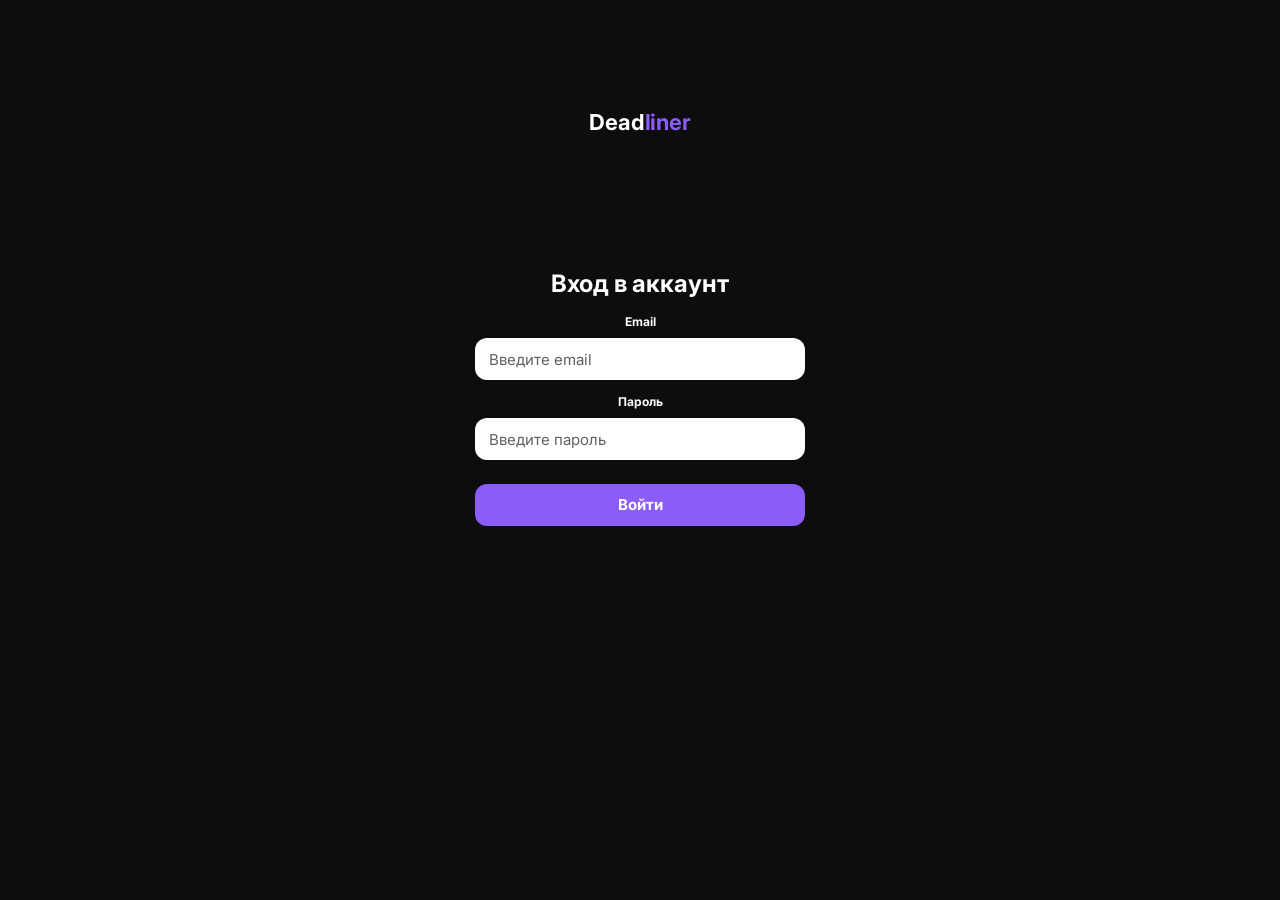
==== index.html @ 0d0ff1cd "Add files via upload" ====
<!DOCTYPE html>
<html lang="ru">
<head>
<meta charset="UTF-8">
<meta name="viewport" content="width=device-width, initial-scale=1">
<title>Deadliner — Вход</title>
<link rel="preconnect" href="https://fonts.googleapis.com">
<link rel="preconnect" href="https://fonts.gstatic.com" crossorigin>
<link href="https://fonts.googleapis.com/css2?family=Inter:wght@400;500;700&display=swap" rel="stylesheet">
<link rel="stylesheet" href="css/style.css">
</head>
<body>
<main class="auth">
  <div class="logo">Dead<span>liner</span></div>
  <form class="auth-form" id="login" novalidate>
    <h1>Вход в аккаунт</h1>
    <label class="field"><span>Email</span>
      <input class="input" id="email" type="email" placeholder="Введите email" autocomplete="email"></label>
    <label class="field"><span>Пароль</span>
      <input class="input" id="password" type="password" placeholder="Введите пароль" autocomplete="current-password"></label>
    <button class="btn" type="submit">Войти</button>
    <p class="error" id="error" role="alert"></p>
  </form>
</main>
<script src="js/app.js"></script>
</body>
</html>
---- css/style.css ----
:root{
  --black:#0D0D0F; --white:#FFFFFF; --violet:#8B5CF6;
  --bg:var(--black); --fg:var(--white);
  --line:color-mix(in srgb,var(--fg) 45%,transparent);
  --radius:12px;
}
[data-theme="light"]{--bg:var(--white);--fg:var(--black)}
*{box-sizing:border-box;margin:0;padding:0}
html{background:var(--bg)}
body{font-family:'Inter',system-ui,-apple-system,'Segoe UI',Arial,sans-serif;background:var(--bg);color:var(--fg);min-height:100vh;line-height:1.35;-webkit-font-smoothing:antialiased}
a{color:inherit;text-decoration:none}
button,input{font:inherit;color:inherit}
button{cursor:pointer;border:0;background:none}
:focus-visible{outline:2px solid var(--violet);outline-offset:3px}
.logo{font-weight:700;font-size:20px;letter-spacing:-.01em}
.logo span{color:var(--violet)}

/* ---------- Вход ---------- */
.auth{min-height:100vh;display:flex;flex-direction:column;align-items:center;padding:12vh 20px 40px}
.auth .logo{font-size:22px}
.auth-form{width:100%;max-width:330px;margin-top:clamp(70px,16vh,130px);text-align:center}
.auth-form h1{font-size:24px;font-weight:700;margin-bottom:14px}
.field{display:block;margin-bottom:14px}
.field>span{display:block;font-size:12px;font-weight:700;margin-bottom:8px}
.input{width:100%;height:42px;padding:0 12px;border-radius:var(--radius);background:var(--fg);color:var(--bg);border:2px solid transparent;font-size:15px;text-align:left}
.input::placeholder{color:var(--bg);opacity:.65}
.input.invalid{border-color:var(--violet)}
.btn{display:block;width:100%;height:42px;border-radius:var(--radius);background:var(--violet);color:var(--white);font-weight:700;font-size:15px;transition:opacity .15s}
.btn:hover{opacity:.88}
.auth-form .btn{margin-top:24px}
.error{min-height:18px;margin-top:12px;font-size:13px;color:var(--violet);font-weight:600}

/* ---------- Шапка приложения ---------- */
.wrap{max-width:1100px;margin:0 auto;padding:0 28px 56px}
.header{display:flex;align-items:center;justify-content:space-between;gap:16px;padding:28px 0 28px;border-bottom:1px solid var(--line)}
.nav{display:flex;align-items:center;gap:26px}
.nav a{font-weight:700;font-size:17px}
.nav a[aria-current="page"]{color:var(--violet)}
.avatar{width:40px;height:40px;border-radius:50%;display:grid;place-items:center;font-weight:700;font-size:18px;background:var(--violet);color:var(--white);flex:none}
.avatar.big{width:52px;height:52px;background:var(--white);color:var(--black);font-size:22px;font-weight:500;border:1px solid var(--line)}
.header .home-header-line{display:none}
.home .header{border-bottom:0;padding-bottom:0}

/* ---------- Главная ---------- */
.content{width:100%}
@media(min-width:900px){.home .content{width:80%}}
.home h1{font-size:26px;font-weight:700;margin-top:48px}
.lead{font-size:13px;margin-top:22px}
.stats{display:grid;grid-template-columns:repeat(3,1fr);gap:33px;margin-top:56px}
.stat{background:var(--fg);color:var(--bg);border-radius:var(--radius);padding:12px 10px;height:94px;display:flex;flex-direction:column;justify-content:space-between;font-size:14px}
.stat b{font-size:20px;font-weight:500;line-height:1}
.stat.accent{background:var(--violet);color:var(--white)}
.row-head{display:flex;justify-content:space-between;align-items:center;margin-top:20px;font-size:14px}
.row-head h2{font-size:14px;font-weight:700}
.row-head a{color:var(--violet);font-weight:500}
.tasks{list-style:none;background:var(--fg);color:var(--bg);border-radius:var(--radius);margin-top:30px;overflow:hidden}
.tasks li+li{border-top:1px solid var(--bg)}
.task{width:100%;display:flex;justify-content:space-between;align-items:center;gap:12px;text-align:left;padding:14px 14px;min-height:57px;color:inherit}
.task strong{display:block;font-weight:400;font-size:14px}
.task small{display:block;font-size:11px;margin-top:4px;opacity:.7}
.badge{flex:none;font-size:12px;font-weight:700;padding:6px 14px;border-radius:var(--radius);background:var(--violet);color:var(--white)}
.badge.soft{background:transparent;color:var(--violet);border:1px solid var(--violet)}
.task.done strong{text-decoration:line-through;opacity:.55}
.task.done .badge{display:none}
.progress-head{display:flex;justify-content:space-between;margin-top:30px;font-size:14px;font-weight:700}
.bar{height:20px;border-radius:10px;margin-top:16px;background:color-mix(in srgb,var(--fg) 80%,transparent);overflow:hidden}
.bar i{display:block;height:100%;width:0;border-radius:10px;background:var(--violet);transition:width .4s ease}
.progress-note{margin-top:20px;font-size:14px}

/* ---------- Настройки ---------- */
.section{padding:28px 0 18px;border-bottom:1px solid var(--line)}
.section:last-of-type{border-bottom:0}
.section h1,.section h2{font-size:24px;font-weight:700}
.section .hint{font-size:12px;font-weight:700;margin-top:14px}
.profile-label{font-size:14px;font-weight:700;margin-top:18px}
.profile{display:flex;align-items:center;gap:12px;margin-top:14px}
.profile .meta{flex:1;font-size:12px;min-width:0}
.profile .meta p{margin:2px 0}
.profile .meta .input{height:32px;font-size:13px;max-width:240px;padding:0 10px}
.btn-sm{height:38px;padding:0 16px;border-radius:var(--radius);background:var(--violet);color:var(--white);font-size:13px;font-weight:500;flex:none}
.setting{display:flex;align-items:center;justify-content:space-between;gap:16px;margin-top:6px}
.setting b{display:block;font-size:14px}
.setting small{display:block;font-size:12px;margin-top:8px}
.switch{position:relative;width:38px;height:20px;border-radius:10px;background:var(--violet);flex:none}
.switch::after{content:"";position:absolute;top:3px;left:3px;width:14px;height:14px;border-radius:50%;background:var(--white);transition:transform .2s}
.switch[aria-checked="true"]::after{transform:translateX(18px)}
.switch[aria-checked="false"]{background:transparent;border:1px solid var(--violet)}
.switch[aria-checked="false"]::after{top:2px;left:2px;background:var(--violet)}
.outline-btn{height:28px;min-width:78px;padding:0 14px;border:1px solid var(--fg);border-radius:var(--radius);font-size:11px}
.setting-line{font-size:14px;margin-top:6px}
.link-btn{display:block;font-size:14px;margin-top:6px;text-align:left}
.pw-form{display:none;max-width:320px;margin-top:14px;gap:10px;flex-direction:column}
.pw-form.open{display:flex}
.logout{display:flex;align-items:center;gap:8px;font-size:14px;font-weight:700;padding:14px 0 0;border-top:1px solid var(--line)}
.logout svg{width:16px;height:16px}
.toast{position:fixed;left:50%;bottom:24px;transform:translate(-50%,20px);opacity:0;pointer-events:none;background:var(--violet);color:var(--white);padding:10px 18px;border-radius:var(--radius);font-size:14px;font-weight:600;transition:.25s}
.toast.show{opacity:1;transform:translate(-50%,0)}

/* ---------- Телефон ---------- */
@media(max-width:720px){
  .wrap{padding:0 18px 40px}
  .header{padding:20px 0;flex-wrap:wrap}
  .nav{gap:14px}.nav a{font-size:14px}
  .avatar{width:34px;height:34px;font-size:15px}
  .home h1{margin-top:32px;font-size:22px}
  .stats{grid-template-columns:1fr;gap:12px;margin-top:32px}
  .stat{height:auto;gap:8px}
  .section h1,.section h2{font-size:21px}
  .profile{flex-wrap:wrap}
}
@media(max-width:400px){.nav a:nth-child(2){display:none}}
@media(prefers-reduced-motion:reduce){*{transition:none!important}}
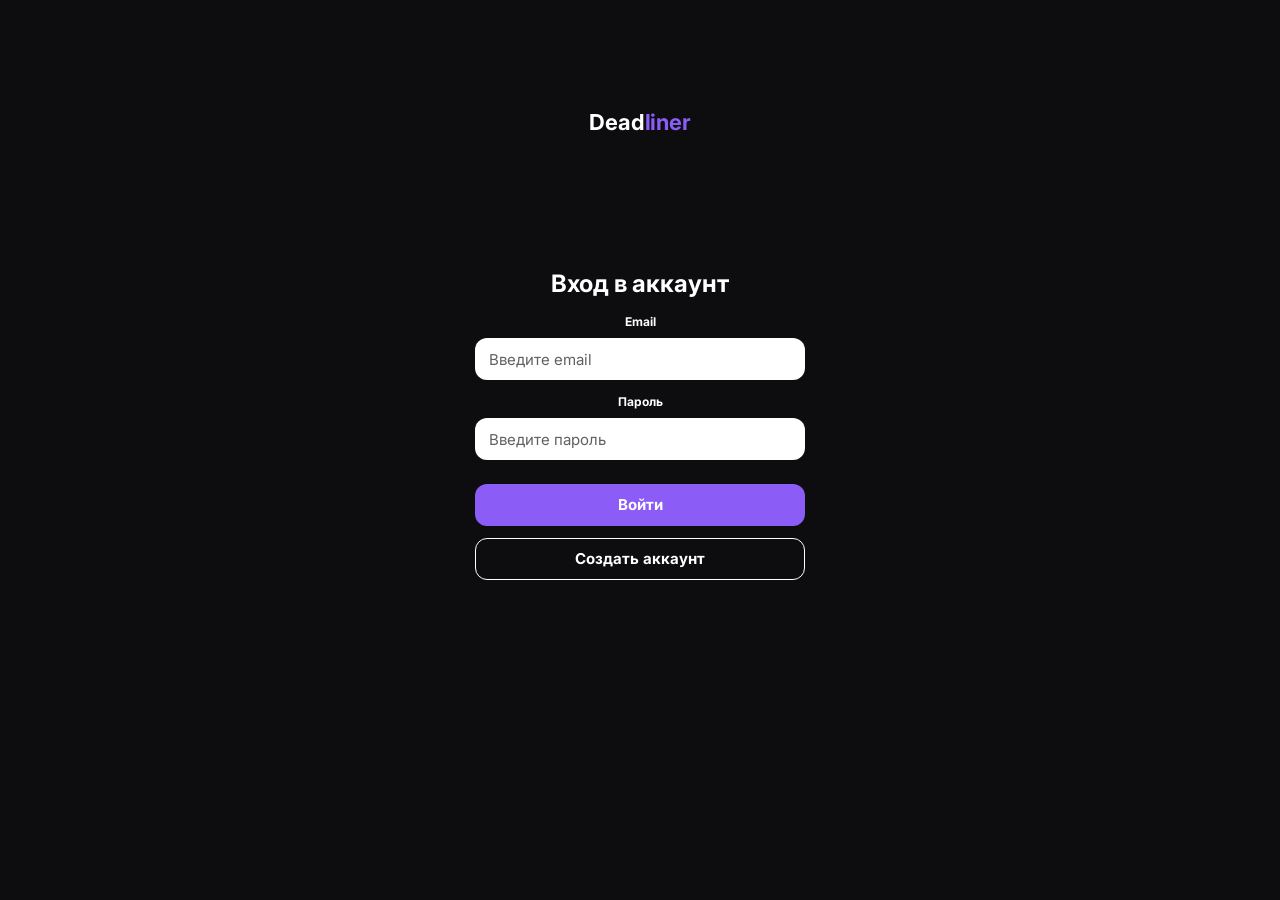
==== commit 3dc8005b: "Add files via upload Обновление сайта" ====
--- a/index.html
+++ b/index.html
@@ -19,6 +19,7 @@
     <label class="field"><span>Пароль</span>
       <input class="input" id="password" type="password" placeholder="Введите пароль" autocomplete="current-password"></label>
     <button class="btn" type="submit">Войти</button>
+    <a class="btn ghost" href="register.html">Создать аккаунт</a>
     <p class="error" id="error" role="alert"></p>
   </form>
 </main>
--- a/css/style.css
+++ b/css/style.css
@@ -30,6 +30,12 @@
 .auth-form .btn{margin-top:24px}
 .error{min-height:18px;margin-top:12px;font-size:13px;color:var(--violet);font-weight:600}
 
+a.btn{display:grid;place-items:center}
+.btn.ghost{background:transparent;border:1px solid var(--fg);color:var(--fg)}
+.auth-form .btn.ghost{margin-top:12px}
+.auth.compact{padding-top:8vh}
+.auth.compact .auth-form{margin-top:clamp(40px,8vh,72px)}
+
 /* ---------- Шапка приложения ---------- */
 .wrap{max-width:1100px;margin:0 auto;padding:0 28px 56px}
 .header{display:flex;align-items:center;justify-content:space-between;gap:16px;padding:28px 0 28px;border-bottom:1px solid var(--line)}
@@ -55,17 +61,37 @@
 .row-head a{color:var(--violet);font-weight:500}
 .tasks{list-style:none;background:var(--fg);color:var(--bg);border-radius:var(--radius);margin-top:30px;overflow:hidden}
 .tasks li+li{border-top:1px solid var(--bg)}
-.task{width:100%;display:flex;justify-content:space-between;align-items:center;gap:12px;text-align:left;padding:14px 14px;min-height:57px;color:inherit}
+.tasks li.item{display:flex;align-items:center}
+.del{flex:none;width:44px;align-self:stretch;font-size:20px;line-height:1;color:var(--bg);opacity:.55}
+.del:hover{opacity:1;color:var(--violet)}
+.row-actions{display:flex;align-items:center;gap:18px}
+.row-actions .btn-sm{height:34px;padding:0 14px;font-size:13px}
+.modal{border:0;border-radius:var(--radius);padding:0;margin:auto;width:min(420px,calc(100% - 32px));background:var(--fg);color:var(--bg)}
+.modal::backdrop{background:rgba(13,13,15,.72)}
+.modal-body{padding:24px}
+.modal h2{font-size:20px;font-weight:700;margin-bottom:18px}
+.modal .input{background:transparent;color:var(--bg);border:2px solid color-mix(in srgb,var(--bg) 40%,transparent);color-scheme:light}
+[data-theme="light"] .modal .input{color-scheme:dark}
+.modal .input::placeholder{color:var(--bg);opacity:.5}
+.modal .input.invalid{border-color:var(--violet)}
+.modal-actions{display:flex;gap:12px;margin-top:22px}
+.modal-actions .btn.ghost{border-color:var(--bg);color:var(--bg)}
+
+.task{flex:1;min-width:0;display:flex;justify-content:space-between;align-items:center;gap:12px;text-align:left;padding:14px 14px;min-height:57px;color:inherit}
 .task strong{display:block;font-weight:400;font-size:14px}
 .task small{display:block;font-size:11px;margin-top:4px;opacity:.7}
 .badge{flex:none;font-size:12px;font-weight:700;padding:6px 14px;border-radius:var(--radius);background:var(--violet);color:var(--white)}
 .badge.soft{background:transparent;color:var(--violet);border:1px solid var(--violet)}
+.tasks .empty{padding:18px 14px;font-size:14px;opacity:.7}
 .task.done strong{text-decoration:line-through;opacity:.55}
 .task.done .badge{display:none}
 .progress-head{display:flex;justify-content:space-between;margin-top:30px;font-size:14px;font-weight:700}
 .bar{height:20px;border-radius:10px;margin-top:16px;background:color-mix(in srgb,var(--fg) 80%,transparent);overflow:hidden}
 .bar i{display:block;height:100%;width:0;border-radius:10px;background:var(--violet);transition:width .4s ease}
 .progress-note{margin-top:20px;font-size:14px}
+
+.tasks-page .row-head{margin-top:40px}
+.tasks-page .row-head .btn-sm{height:34px;padding:0 14px}
 
 /* ---------- Настройки ---------- */
 .section{padding:28px 0 18px;border-bottom:1px solid var(--line)}
@@ -98,6 +124,7 @@
 
 /* ---------- Телефон ---------- */
 @media(max-width:720px){
+  .row-head{flex-wrap:wrap;gap:12px}
   .wrap{padding:0 18px 40px}
   .header{padding:20px 0;flex-wrap:wrap}
   .nav{gap:14px}.nav a{font-size:14px}
@@ -109,4 +136,7 @@
   .profile{flex-wrap:wrap}
 }
 @media(max-width:400px){.nav a:nth-child(2){display:none}}
+::view-transition-old(root),::view-transition-new(root){animation:none;mix-blend-mode:normal}
+::view-transition-old(root){z-index:1}
+::view-transition-new(root){z-index:2}
 @media(prefers-reduced-motion:reduce){*{transition:none!important}}
